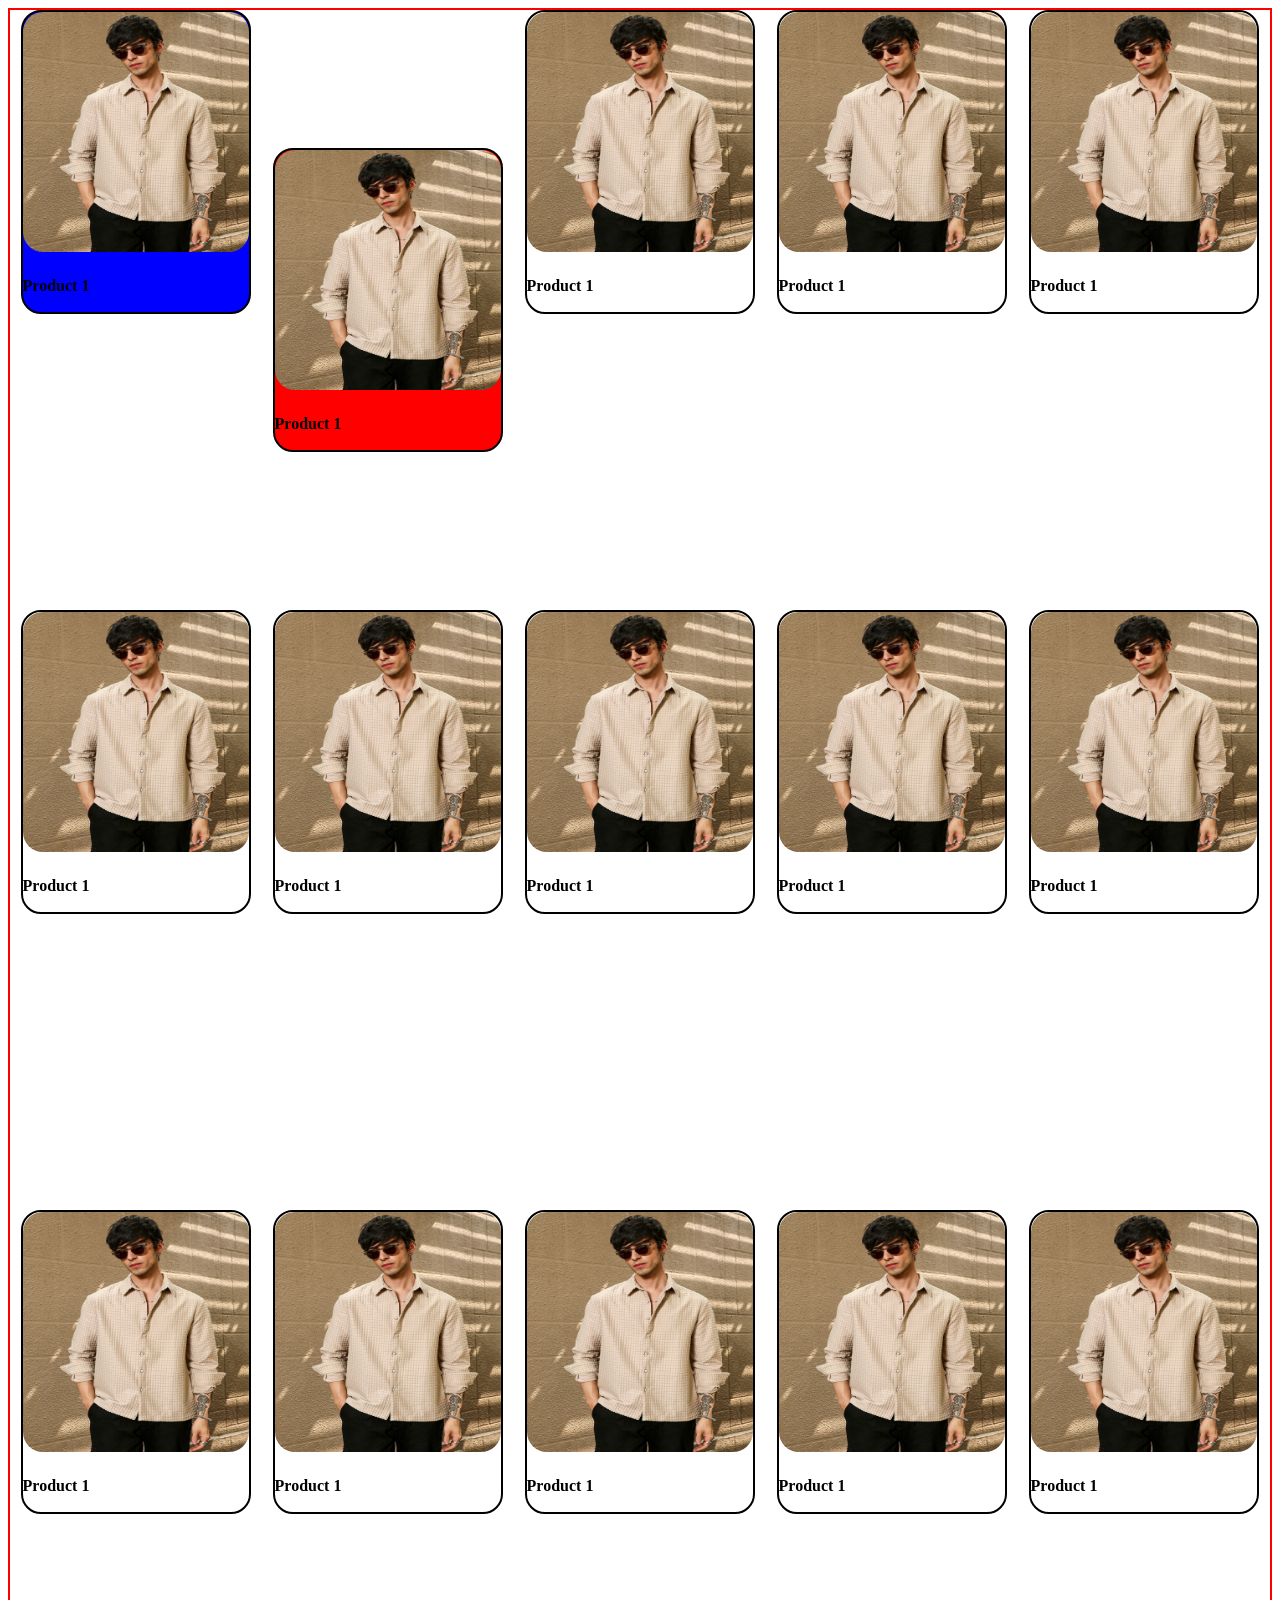
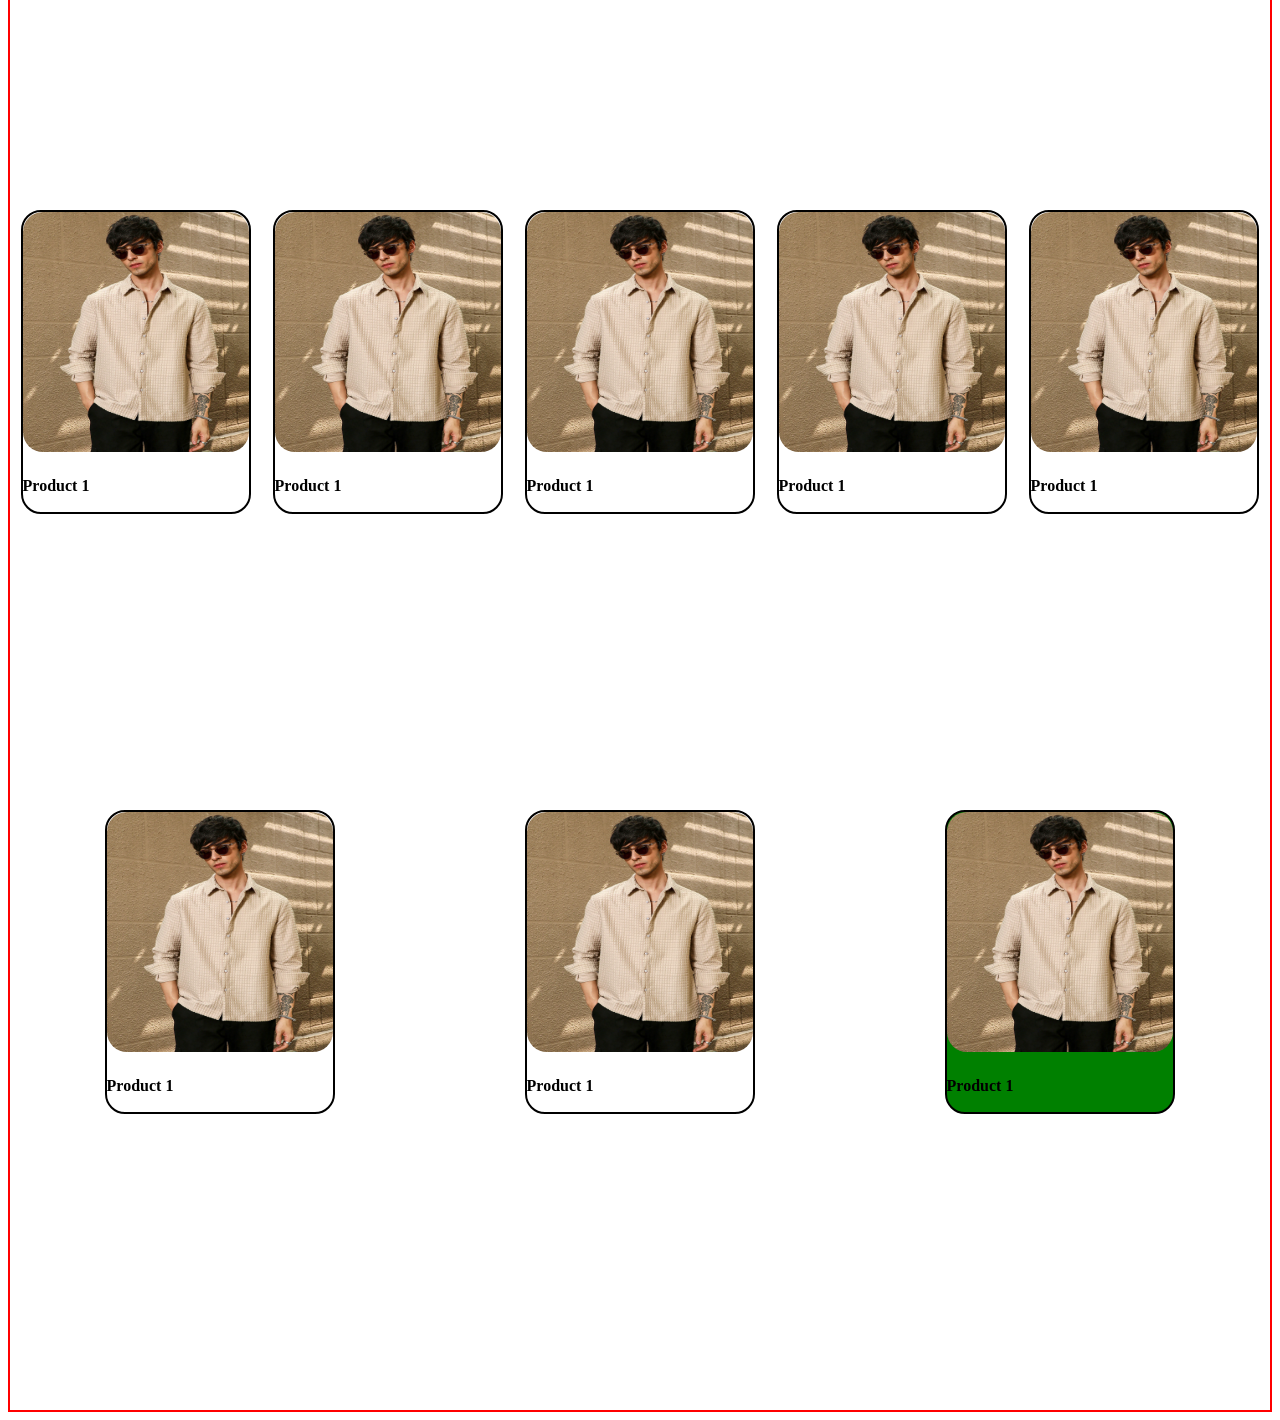
==== Day-9/index.html @ 471a856e "Updates" ====
<!doctype html>
<html lang="en">
  <head>
    <meta charset="UTF-8" />
    <meta name="viewport" content="width=device-width, initial-scale=1.0" />
    <title>Day 9</title>
    <style>
      .container {
        display: flex;
        height: 100vh;
        border: 10px solid blue;
        /* flex-direction: row;
        flex-direction: column;
        flex-direction: row-reverse;
        flex-direction: column-reverse; */
        /* justify-content: flex-start;
        justify-content: flex-end;
        justify-content: center; */
        /* justify-content: space-between;
        justify-content: space-around;
        justify-content: space-evenly; */
        align-items: stretch;
        /* height is neeeded */
        align-items: center;
        align-items: flex-start;
        align-items: flex-end;
        align-items: baseline;
      }
      .container > div {
        border: 2px solid black;
        height: 100px;
        width: 100px;
      }

      .products {
        border: 2px solid red;
        height: 3000px;
        display: flex;
        flex-direction: row;
        flex-wrap: wrap;
        /* flex-wrap: wrap-reverse; */
        justify-content: space-around;
        /* gap: 30px; */
        /* align-content: center; */
      }
      .child {
        border: 2px solid black;
        height: 300px;
        width: 18%;
        margin-bottom: 20px;
        border-radius: 20px;
      }
      .child:nth-child(2) {
        background-color: red;
        align-self: center;
      }
      .child:first-child {
        background-color: blue;
      }
      .child:last-child {
        background-color: green;
      }
      .imgStyle {
        height: 80%;
        width: 100%;
        border-radius: 20px;
      }
    </style>
  </head>
  <body>
    <!-- <div class="container">
      <div>1</div>
      <div>2</div>
      <div>3</div>
      <div>4</div>
      <div>5</div>
    </div> -->

    <!-- <div
      style="
        border: 10px solid black;
        height: 100vh;
        display: flex;
        justify-content: center;
        align-items: center;
      "
    >
      <h1>Hi</h1>
    </div> -->

    <div class="products">
      <div class="child">
        <img class="imgStyle" src="../images/mens_tshirt.webp" />
        <h4>Product 1</h4>
      </div>
      <div class="child">
        <img class="imgStyle" src="../images/mens_tshirt.webp" />
        <h4>Product 1</h4>
      </div>
      <div class="child">
        <img class="imgStyle" src="../images/mens_tshirt.webp" />
        <h4>Product 1</h4>
      </div>
      <div class="child">
        <img class="imgStyle" src="../images/mens_tshirt.webp" />
        <h4>Product 1</h4>
      </div>
      <div class="child">
        <img class="imgStyle" src="../images/mens_tshirt.webp" />
        <h4>Product 1</h4>
      </div>
      <div class="child">
        <img class="imgStyle" src="../images/mens_tshirt.webp" />
        <h4>Product 1</h4>
      </div>
      <div class="child">
        <img class="imgStyle" src="../images/mens_tshirt.webp" />
        <h4>Product 1</h4>
      </div>
      <div class="child">
        <img class="imgStyle" src="../images/mens_tshirt.webp" />
        <h4>Product 1</h4>
      </div>
      <div class="child">
        <img class="imgStyle" src="../images/mens_tshirt.webp" />
        <h4>Product 1</h4>
      </div>
      <div class="child">
        <img class="imgStyle" src="../images/mens_tshirt.webp" />
        <h4>Product 1</h4>
      </div>
      <div class="child">
        <img class="imgStyle" src="../images/mens_tshirt.webp" />
        <h4>Product 1</h4>
      </div>
      <div class="child">
        <img class="imgStyle" src="../images/mens_tshirt.webp" />
        <h4>Product 1</h4>
      </div>
      <div class="child">
        <img class="imgStyle" src="../images/mens_tshirt.webp" />
        <h4>Product 1</h4>
      </div>
      <div class="child">
        <img class="imgStyle" src="../images/mens_tshirt.webp" />
        <h4>Product 1</h4>
      </div>
      <div class="child">
        <img class="imgStyle" src="../images/mens_tshirt.webp" />
        <h4>Product 1</h4>
      </div>
      <div class="child">
        <img class="imgStyle" src="../images/mens_tshirt.webp" />
        <h4>Product 1</h4>
      </div>
      <div class="child">
        <img class="imgStyle" src="../images/mens_tshirt.webp" />
        <h4>Product 1</h4>
      </div>
      <div class="child">
        <img class="imgStyle" src="../images/mens_tshirt.webp" />
        <h4>Product 1</h4>
      </div>
      <div class="child">
        <img class="imgStyle" src="../images/mens_tshirt.webp" />
        <h4>Product 1</h4>
      </div>
      <div class="child">
        <img class="imgStyle" src="../images/mens_tshirt.webp" />
        <h4>Product 1</h4>
      </div>
      <div class="child">
        <img class="imgStyle" src="../images/mens_tshirt.webp" />
        <h4>Product 1</h4>
      </div>
      <div class="child">
        <img class="imgStyle" src="../images/mens_tshirt.webp" />
        <h4>Product 1</h4>
      </div>
      <div class="child">
        <img class="imgStyle" src="../images/mens_tshirt.webp" />
        <h4>Product 1</h4>
      </div>
    </div>
  </body>
</html>
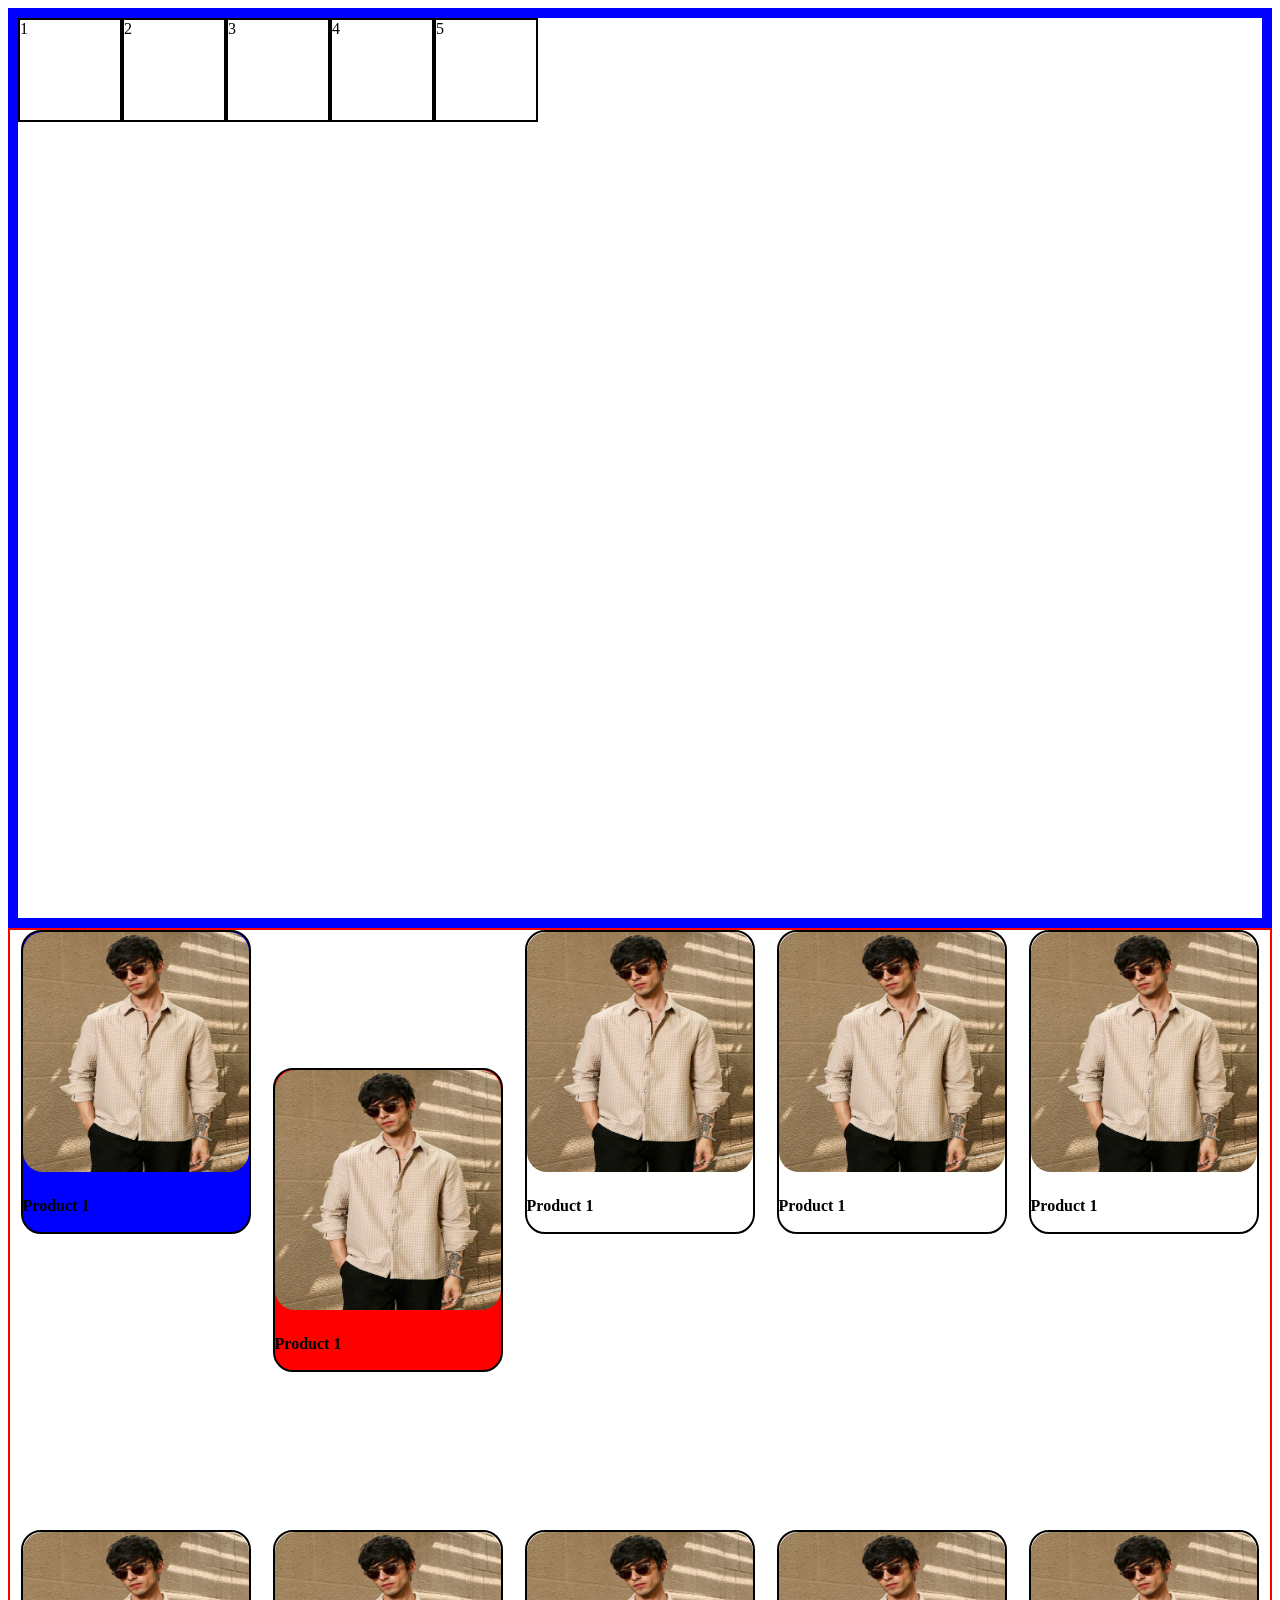
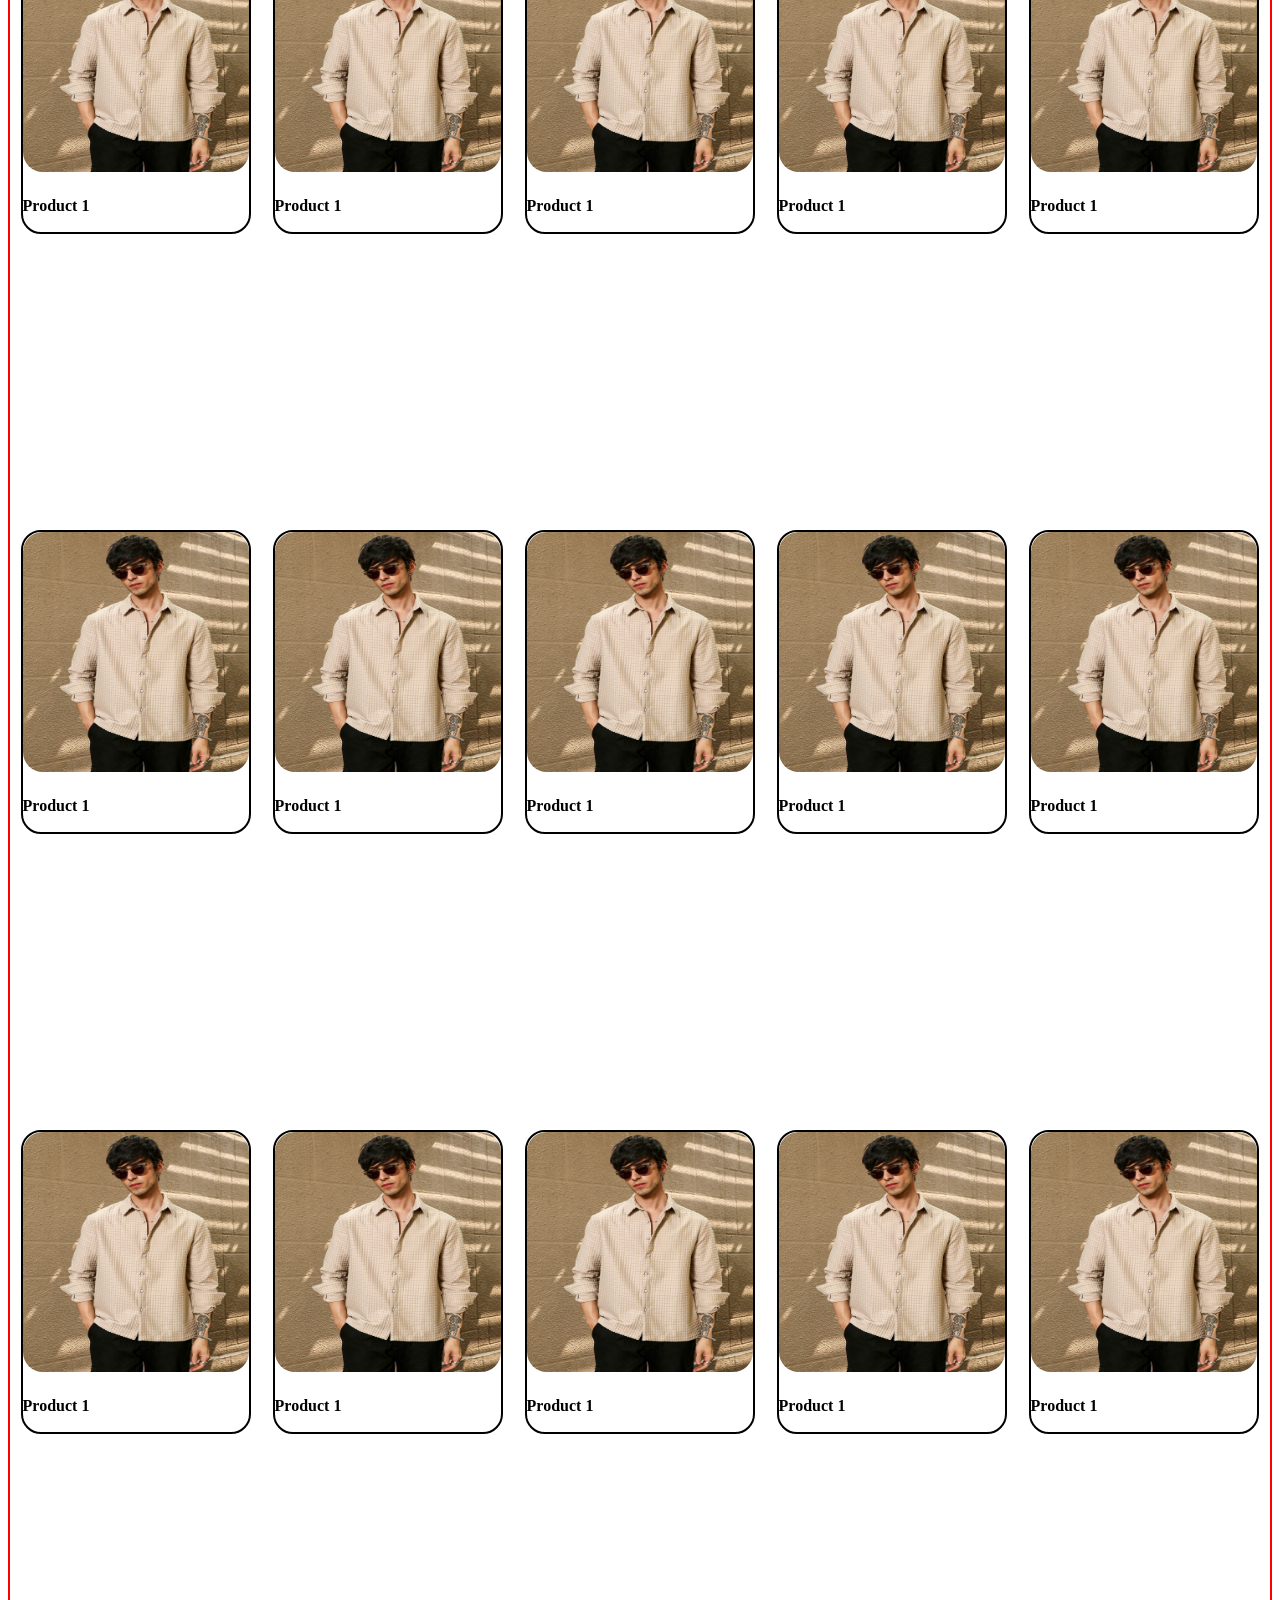
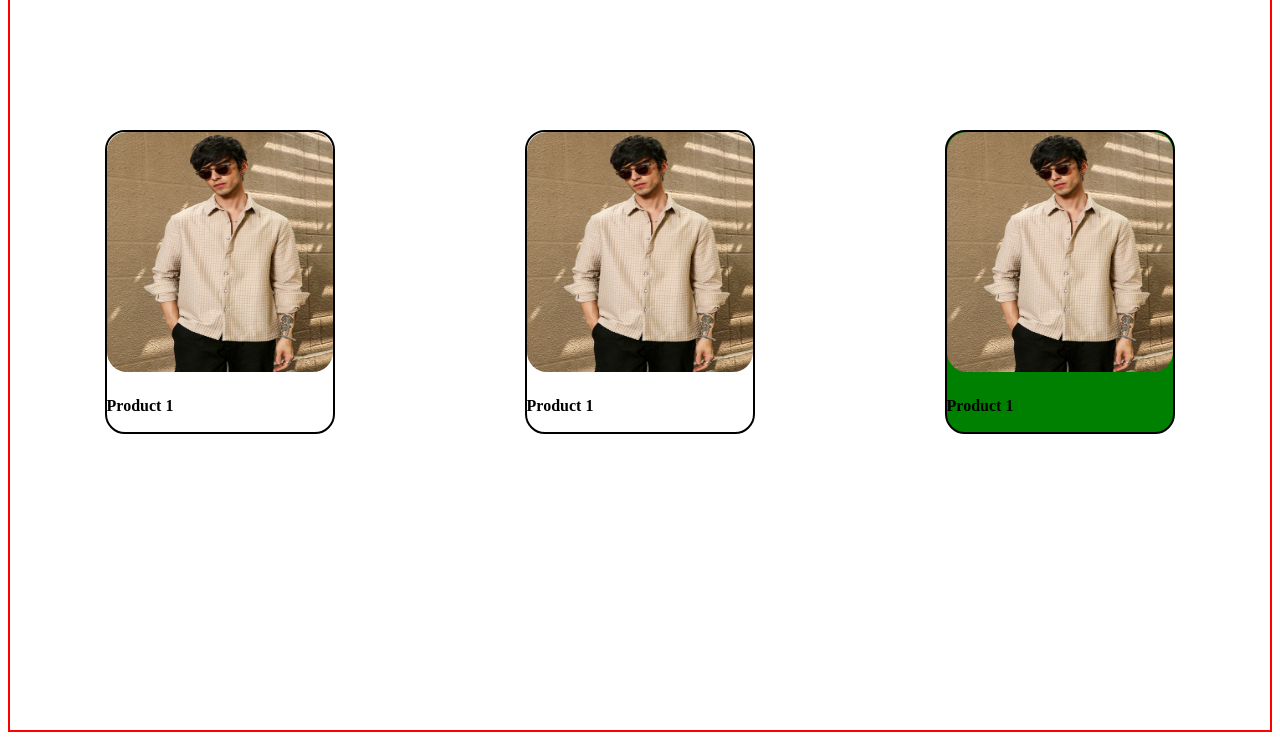
==== commit d7ff7046: "Updates" ====
--- a/Day-9/index.html
+++ b/Day-9/index.html
@@ -68,13 +68,13 @@
     </style>
   </head>
   <body>
-    <!-- <div class="container">
+    <div class="container">
       <div>1</div>
       <div>2</div>
       <div>3</div>
       <div>4</div>
       <div>5</div>
-    </div> -->
+    </div>
 
     <!-- <div
       style="
